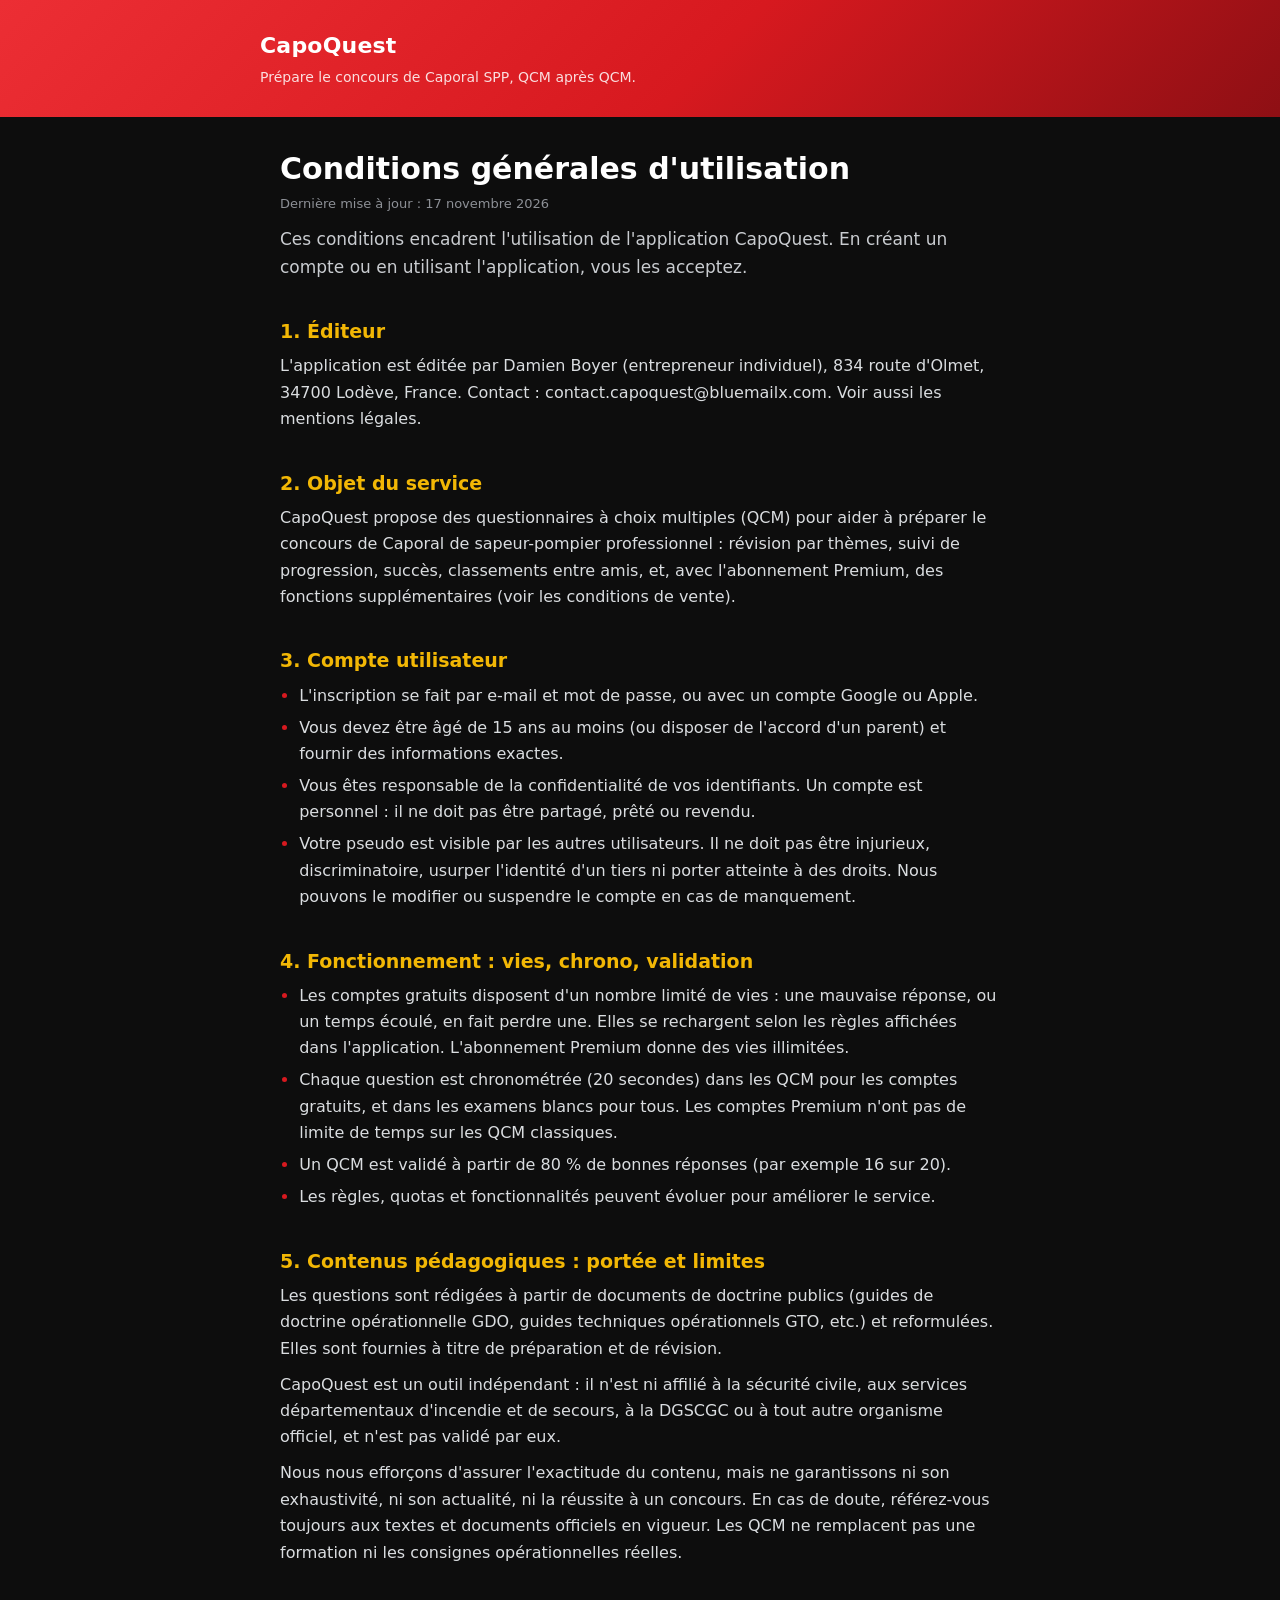
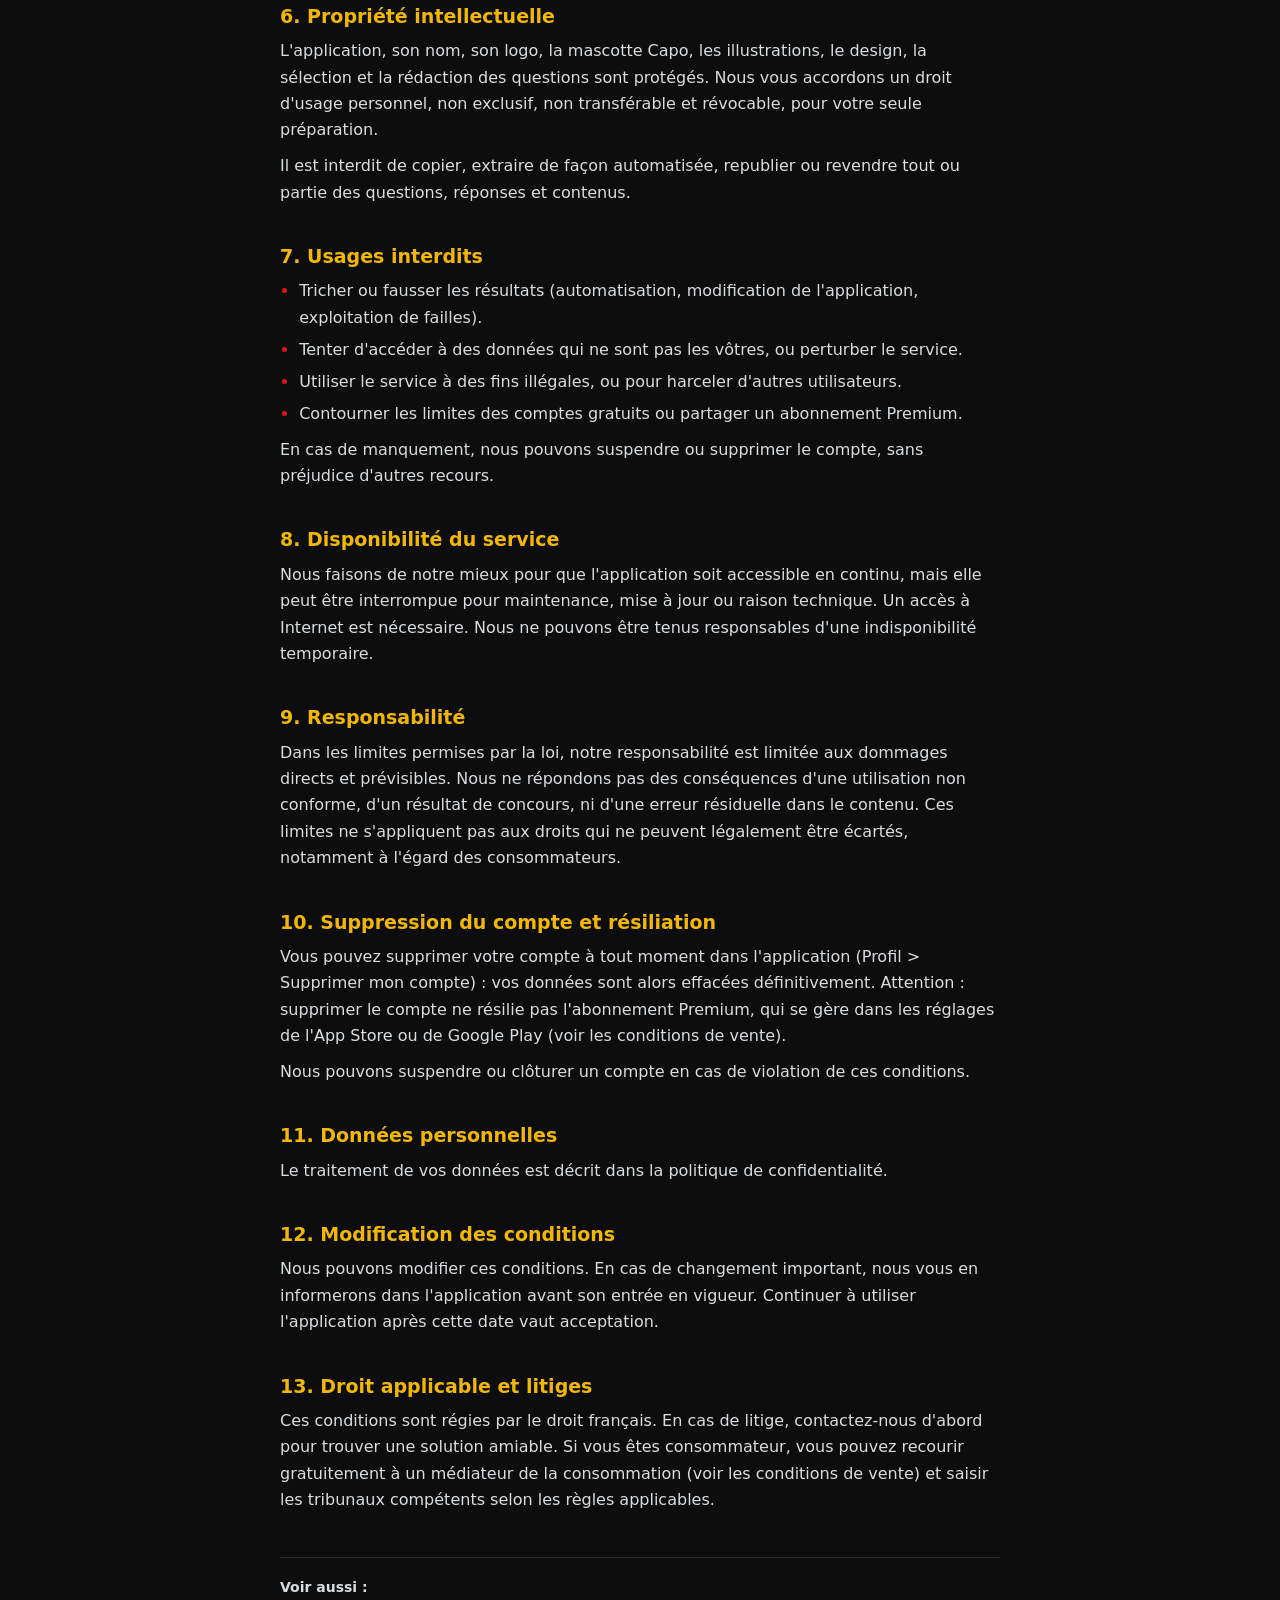
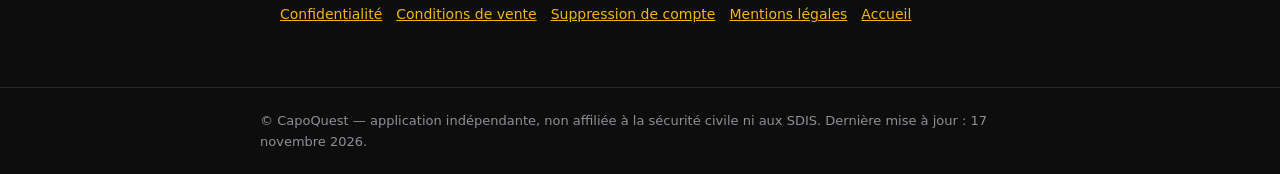
==== cgu.html @ 1abcd382 "Add files via upload" ====
<!doctype html>
<html lang="fr">
<head>
<meta charset="utf-8">
<meta name="viewport" content="width=device-width,initial-scale=1">
<title>Conditions générales d'utilisation — CapoQuest</title>
<meta name="description" content="Ces conditions encadrent l'utilisation de l'application CapoQuest. En créant un compte ou en utilisant l'application, vous les acceptez.">
<meta name="robots" content="index,follow">
<link rel="stylesheet" href="style.css">
</head>
<body>
<header><div class="in"><a class="brand" href="index.html">CapoQuest</a><div class="tag">Prépare le concours de Caporal SPP, QCM après QCM.</div></div></header>
<main>
<h1>Conditions générales d'utilisation</h1>
<div class="meta">Dernière mise à jour : 17 novembre 2026</div>
<p class="intro">Ces conditions encadrent l'utilisation de l'application CapoQuest. En créant un compte ou en utilisant l'application, vous les acceptez.</p>
<section>
<h2>1. Éditeur</h2>
<p>L'application est éditée par Damien Boyer (entrepreneur individuel), 834 route d'Olmet, 34700 Lodève, France. Contact : contact.capoquest@bluemailx.com. Voir aussi les mentions légales.</p>


</section>
<section>
<h2>2. Objet du service</h2>
<p>CapoQuest propose des questionnaires à choix multiples (QCM) pour aider à préparer le concours de Caporal de sapeur-pompier professionnel : révision par thèmes, suivi de progression, succès, classements entre amis, et, avec l'abonnement Premium, des fonctions supplémentaires (voir les conditions de vente).</p>


</section>
<section>
<h2>3. Compte utilisateur</h2>

<ul>
<li>L'inscription se fait par e-mail et mot de passe, ou avec un compte Google ou Apple.</li>
<li>Vous devez être âgé de 15 ans au moins (ou disposer de l'accord d'un parent) et fournir des informations exactes.</li>
<li>Vous êtes responsable de la confidentialité de vos identifiants. Un compte est personnel : il ne doit pas être partagé, prêté ou revendu.</li>
<li>Votre pseudo est visible par les autres utilisateurs. Il ne doit pas être injurieux, discriminatoire, usurper l'identité d'un tiers ni porter atteinte à des droits. Nous pouvons le modifier ou suspendre le compte en cas de manquement.</li>
</ul>

</section>
<section>
<h2>4. Fonctionnement : vies, chrono, validation</h2>

<ul>
<li>Les comptes gratuits disposent d'un nombre limité de vies : une mauvaise réponse, ou un temps écoulé, en fait perdre une. Elles se rechargent selon les règles affichées dans l'application. L'abonnement Premium donne des vies illimitées.</li>
<li>Chaque question est chronométrée (20 secondes) dans les QCM pour les comptes gratuits, et dans les examens blancs pour tous. Les comptes Premium n'ont pas de limite de temps sur les QCM classiques.</li>
<li>Un QCM est validé à partir de 80 % de bonnes réponses (par exemple 16 sur 20).</li>
<li>Les règles, quotas et fonctionnalités peuvent évoluer pour améliorer le service.</li>
</ul>

</section>
<section>
<h2>5. Contenus pédagogiques : portée et limites</h2>
<p>Les questions sont rédigées à partir de documents de doctrine publics (guides de doctrine opérationnelle GDO, guides techniques opérationnels GTO, etc.) et reformulées. Elles sont fournies à titre de préparation et de révision.</p>
<p>CapoQuest est un outil indépendant : il n'est ni affilié à la sécurité civile, aux services départementaux d'incendie et de secours, à la DGSCGC ou à tout autre organisme officiel, et n'est pas validé par eux.</p>
<p>Nous nous efforçons d'assurer l'exactitude du contenu, mais ne garantissons ni son exhaustivité, ni son actualité, ni la réussite à un concours. En cas de doute, référez-vous toujours aux textes et documents officiels en vigueur. Les QCM ne remplacent pas une formation ni les consignes opérationnelles réelles.</p>


</section>
<section>
<h2>6. Propriété intellectuelle</h2>
<p>L'application, son nom, son logo, la mascotte Capo, les illustrations, le design, la sélection et la rédaction des questions sont protégés. Nous vous accordons un droit d'usage personnel, non exclusif, non transférable et révocable, pour votre seule préparation.</p>
<p>Il est interdit de copier, extraire de façon automatisée, republier ou revendre tout ou partie des questions, réponses et contenus.</p>


</section>
<section>
<h2>7. Usages interdits</h2>

<ul>
<li>Tricher ou fausser les résultats (automatisation, modification de l'application, exploitation de failles).</li>
<li>Tenter d'accéder à des données qui ne sont pas les vôtres, ou perturber le service.</li>
<li>Utiliser le service à des fins illégales, ou pour harceler d'autres utilisateurs.</li>
<li>Contourner les limites des comptes gratuits ou partager un abonnement Premium.</li>
</ul>
<p>En cas de manquement, nous pouvons suspendre ou supprimer le compte, sans préjudice d'autres recours.</p>
</section>
<section>
<h2>8. Disponibilité du service</h2>
<p>Nous faisons de notre mieux pour que l'application soit accessible en continu, mais elle peut être interrompue pour maintenance, mise à jour ou raison technique. Un accès à Internet est nécessaire. Nous ne pouvons être tenus responsables d'une indisponibilité temporaire.</p>


</section>
<section>
<h2>9. Responsabilité</h2>
<p>Dans les limites permises par la loi, notre responsabilité est limitée aux dommages directs et prévisibles. Nous ne répondons pas des conséquences d'une utilisation non conforme, d'un résultat de concours, ni d'une erreur résiduelle dans le contenu. Ces limites ne s'appliquent pas aux droits qui ne peuvent légalement être écartés, notamment à l'égard des consommateurs.</p>


</section>
<section>
<h2>10. Suppression du compte et résiliation</h2>
<p>Vous pouvez supprimer votre compte à tout moment dans l'application (Profil &gt; Supprimer mon compte) : vos données sont alors effacées définitivement. Attention : supprimer le compte ne résilie pas l'abonnement Premium, qui se gère dans les réglages de l'App Store ou de Google Play (voir les conditions de vente).</p>
<p>Nous pouvons suspendre ou clôturer un compte en cas de violation de ces conditions.</p>


</section>
<section>
<h2>11. Données personnelles</h2>
<p>Le traitement de vos données est décrit dans la politique de confidentialité.</p>


</section>
<section>
<h2>12. Modification des conditions</h2>
<p>Nous pouvons modifier ces conditions. En cas de changement important, nous vous en informerons dans l'application avant son entrée en vigueur. Continuer à utiliser l'application après cette date vaut acceptation.</p>


</section>
<section>
<h2>13. Droit applicable et litiges</h2>
<p>Ces conditions sont régies par le droit français. En cas de litige, contactez-nous d'abord pour trouver une solution amiable. Si vous êtes consommateur, vous pouvez recourir gratuitement à un médiateur de la consommation (voir les conditions de vente) et saisir les tribunaux compétents selon les règles applicables.</p>


</section>
<nav class="others" aria-label="Autres documents"><strong>Voir aussi :</strong><br><a href="confidentialite.html">Confidentialité</a><a href="cgv.html">Conditions de vente</a><a href="suppression-compte.html">Suppression de compte</a><a href="mentions-legales.html">Mentions légales</a><a href="index.html">Accueil</a></nav>
</main>
<footer><div class="in">© CapoQuest — application indépendante, non affiliée à la sécurité civile ni aux SDIS. Dernière mise à jour : 17 novembre 2026.</div></footer>
</body>
</html>
---- style.css ----
:root{--bg:#0d0d0d;--surface:#161618;--line:#2a2a2e;--text:#dadde0;--muted:#8d9096;--white:#fff;--red:#d7191f;--gold:#f2b705}
*{box-sizing:border-box}html{-webkit-text-size-adjust:100%}
body{margin:0;background:var(--bg);color:var(--text);font:16px/1.65 system-ui,-apple-system,"Segoe UI",Roboto,Helvetica,Arial,sans-serif}
a{color:var(--gold)}
header{background:linear-gradient(135deg,#ec2e34,#d7191f 55%,#8e0f14);padding:28px 20px}
header .in,main,footer .in{max-width:760px;margin:0 auto}
header a.brand{color:#fff;text-decoration:none;font-weight:800;font-size:22px;letter-spacing:.2px}
header .tag{color:rgba(255,255,255,.85);font-size:14px;margin-top:2px}
main{padding:28px 20px 56px}
h1{color:var(--white);font-size:30px;line-height:1.2;margin:.2em 0 .2em}
h2{color:var(--gold);font-size:19px;line-height:1.3;margin:2em 0 .5em}
p{margin:.6em 0}ul{padding-left:1.2em;margin:.5em 0}li{margin:.35em 0}li::marker{color:var(--red)}
.meta{color:var(--muted);font-size:13px}
.intro{color:#c9ccd0;font-size:17px}
mark{background:rgba(242,183,5,.18);color:var(--gold);padding:0 .25em;border-radius:4px}
.cards{display:grid;gap:12px;margin-top:22px}
.card{display:block;padding:16px 18px;border:1px solid var(--line);border-radius:14px;background:var(--surface);color:var(--white);text-decoration:none;font-weight:600}
.card small{display:block;color:var(--muted);font-weight:400;margin-top:2px}
.card:hover{border-color:var(--gold)}
nav.others{margin-top:44px;padding-top:18px;border-top:1px solid var(--line);font-size:14px}
nav.others a{display:inline-block;margin:4px 14px 4px 0}
footer{border-top:1px solid var(--line);padding:22px 20px;color:var(--muted);font-size:13px}
@media (min-width:640px){.cards{grid-template-columns:1fr 1fr}}
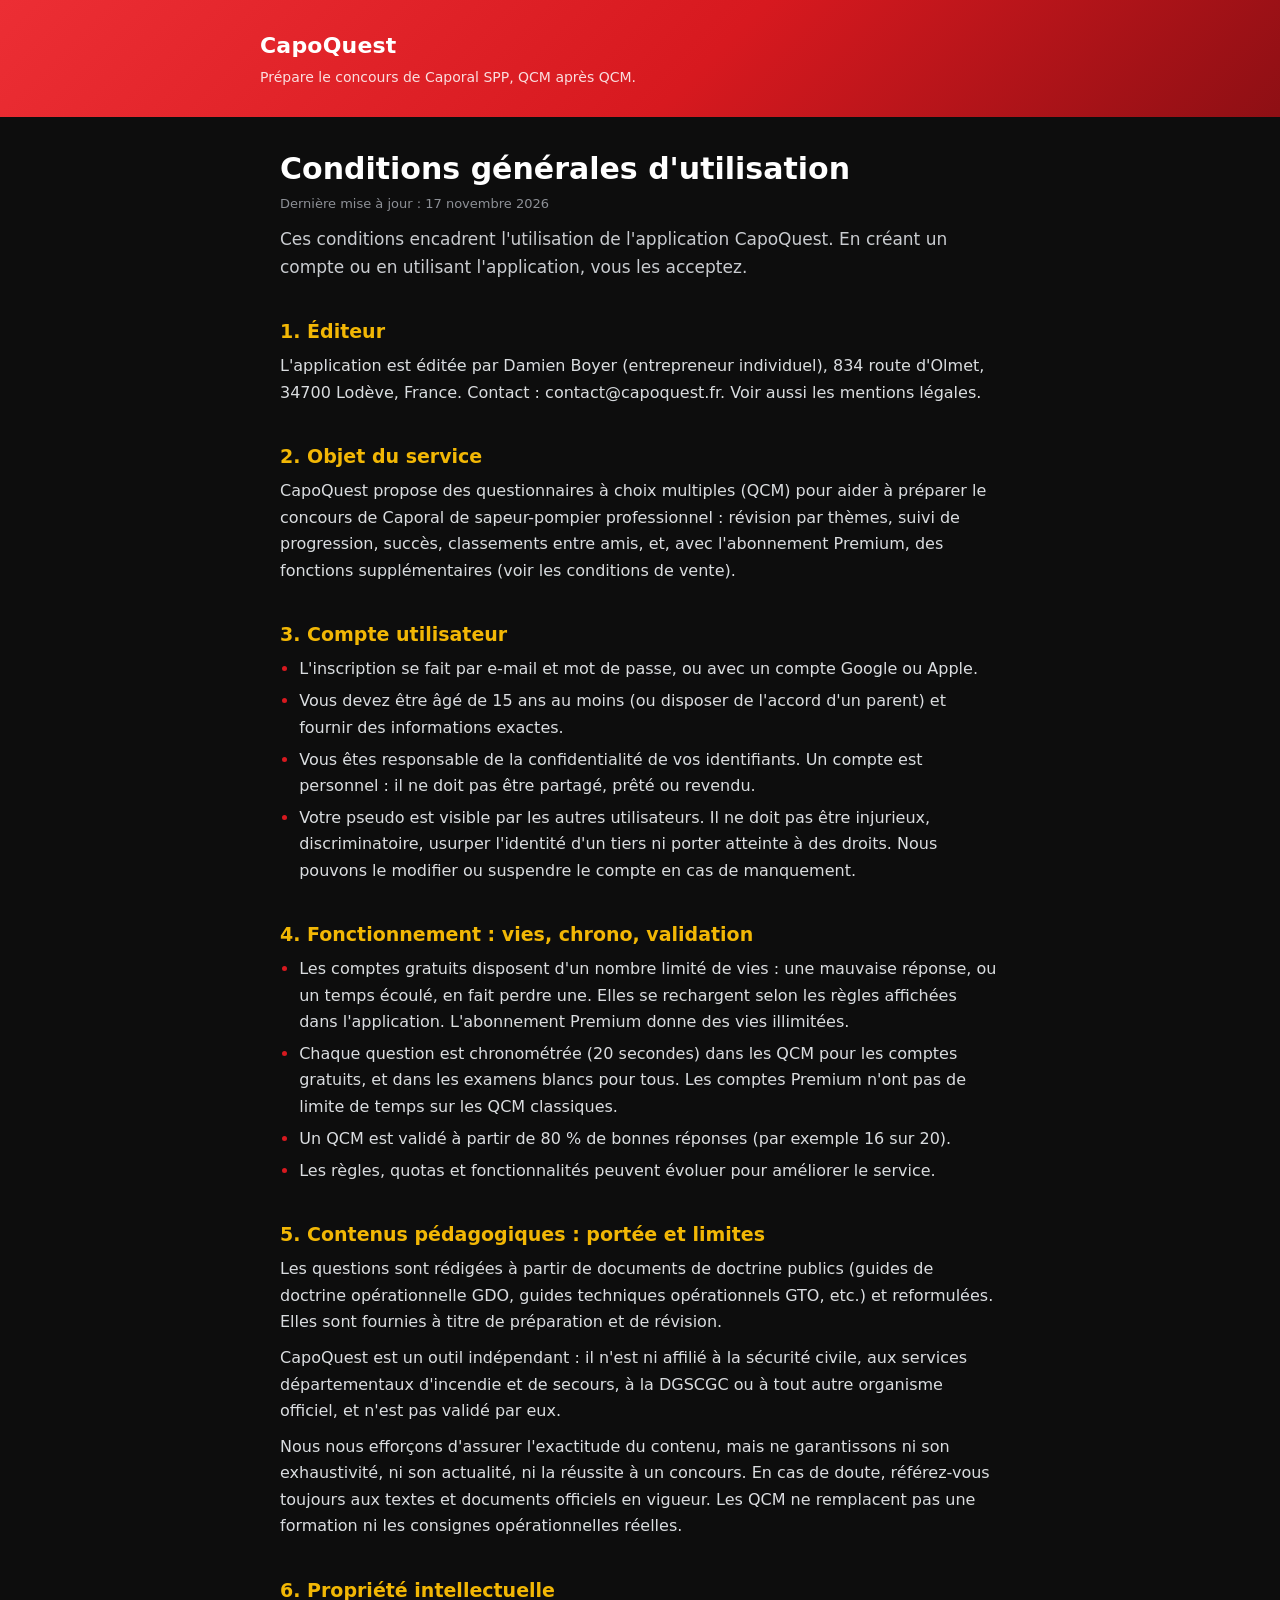
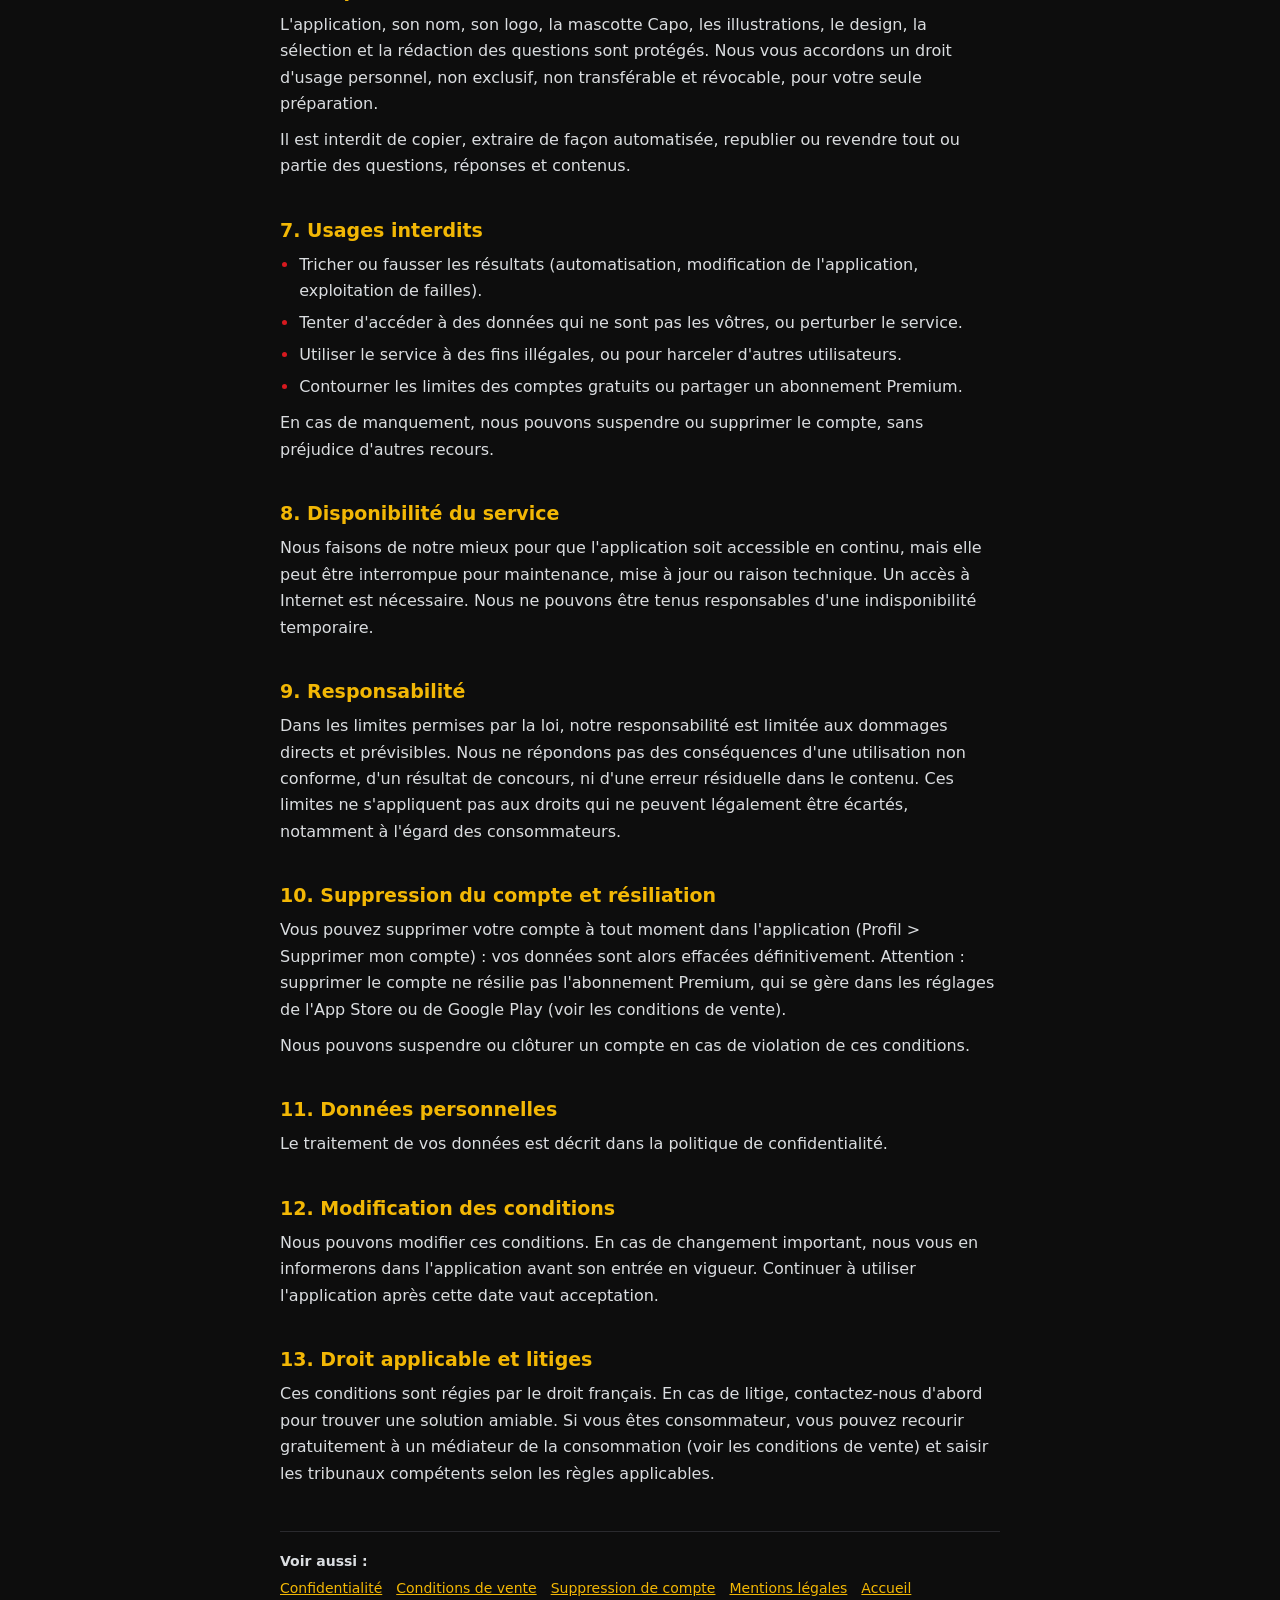
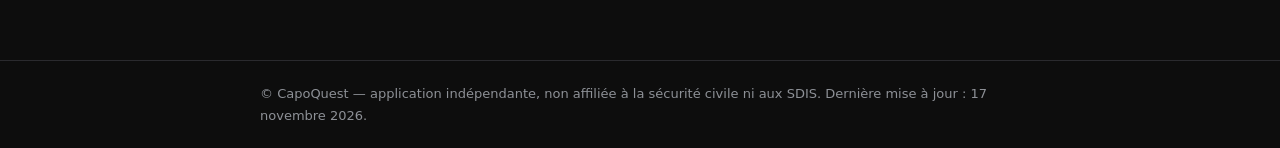
==== commit 16674864: "Add files via upload" ====
--- a/cgu.html
+++ b/cgu.html
@@ -16,7 +16,7 @@
 <p class="intro">Ces conditions encadrent l'utilisation de l'application CapoQuest. En créant un compte ou en utilisant l'application, vous les acceptez.</p>
 <section>
 <h2>1. Éditeur</h2>
-<p>L'application est éditée par Damien Boyer (entrepreneur individuel), 834 route d'Olmet, 34700 Lodève, France. Contact : contact.capoquest@bluemailx.com. Voir aussi les mentions légales.</p>
+<p>L'application est éditée par Damien Boyer (entrepreneur individuel), 834 route d'Olmet, 34700 Lodève, France. Contact : contact@capoquest.fr. Voir aussi les mentions légales.</p>
 
 
 </section>
